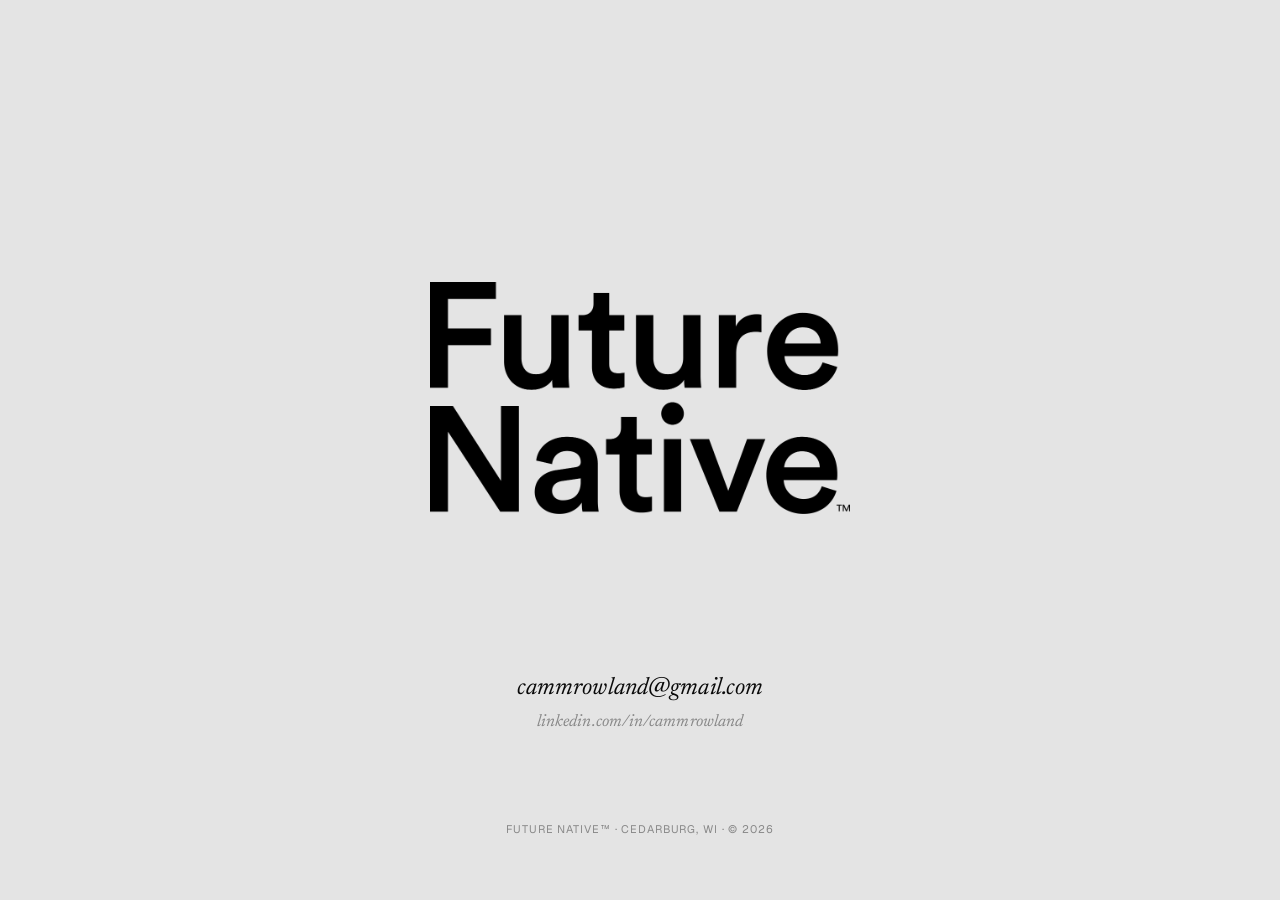
==== index.html @ f4a5a70e "Initial commit" ====
<!DOCTYPE html>
<html lang="en">
<head>
<meta charset="utf-8">
<meta name="viewport" content="width=device-width, initial-scale=1">
<title>Future Native</title>
<meta name="description" content="A studio practice in Cedarburg, Wisconsin.">
<meta property="og:title" content="Future Native">
<meta property="og:description" content="A studio practice in Cedarburg, Wisconsin.">
<meta property="og:image" content="og-image.png">
<meta property="og:type" content="website">
<meta property="og:url" content="https://futurenative.com/">
<meta name="twitter:card" content="summary_large_image">
<link rel="icon" type="image/png" href="fn-logo.png">
<link rel="preconnect" href="https://fonts.googleapis.com">
<link rel="preconnect" href="https://fonts.gstatic.com" crossorigin>
<link href="https://fonts.googleapis.com/css2?family=Geist:wght@400;500&family=Newsreader:ital,wght@0,400;1,400&display=swap" rel="stylesheet">
<link rel="stylesheet" href="style.css">
</head>
<body>
<main>
  <section class="hero">
    <img class="logo" src="fn-logo.png" alt="Future Native">
  </section>
  <section class="contact">
    <a href="mailto:cammrowland@gmail.com">cammrowland@gmail.com</a>
    <a class="contact-secondary" href="https://www.linkedin.com/in/cammrowland/" target="_blank" rel="noopener noreferrer">linkedin.com/in/cammrowland</a>
  </section>
  <footer>
    Future Native&trade; &middot; Cedarburg, WI &middot; &copy; 2026
  </footer>
</main>
<script src="script.js"></script>
</body>
</html>
---- style.css ----
:root {
  --bg: #E4E4E4;
  --ink: #0A0A0A;
  --muted: #888;
  --serif: "Newsreader", Georgia, "Times New Roman", serif;
  --sans: "Geist", -apple-system, BlinkMacSystemFont, "Segoe UI", system-ui, sans-serif;
}

* {
  box-sizing: border-box;
  margin: 0;
  padding: 0;
}

html, body {
  height: 100%;
}

body {
  background: var(--bg);
  color: var(--ink);
  font-family: var(--serif);
  -webkit-font-smoothing: antialiased;
  -moz-osx-font-smoothing: grayscale;
  text-rendering: optimizeLegibility;
}

main {
  min-height: 100vh;
  min-height: 100dvh;
  width: 100%;
  max-width: 900px;
  margin: 0 auto;
  padding: clamp(2rem, 6vw, 4rem) clamp(1.25rem, 4vw, 2rem);
  display: grid;
  grid-template-rows: 1fr auto 1fr auto;
  align-items: center;
  justify-items: center;
  row-gap: clamp(3rem, 10vh, 6rem);
}

.hero {
  grid-row: 2;
  width: 100%;
  display: flex;
  justify-content: center;
  align-items: center;
}

.logo {
  width: min(420px, 60vw);
  height: auto;
  display: block;
  mix-blend-mode: multiply;
  opacity: 0;
  transform: translateY(8px);
  transition: opacity 900ms ease, transform 900ms ease;
}

.contact {
  grid-row: 3;
  align-self: start;
  margin-top: clamp(2rem, 8vh, 5rem);
  display: flex;
  flex-direction: column;
  align-items: center;
  gap: 14px;
  text-align: center;
}

.contact a {
  font-family: var(--serif);
  font-style: italic;
  font-weight: 400;
  font-size: clamp(1.125rem, 2.4vw, 1.5rem);
  color: var(--ink);
  text-decoration: none;
  letter-spacing: 0.005em;
  opacity: 0;
  transform: translateY(8px);
  transition: opacity 900ms ease 200ms, transform 900ms ease 200ms, color 200ms ease;
  display: inline-block;
}

.contact a.contact-secondary {
  font-size: clamp(0.7875rem, 1.68vw, 1.05rem);
  color: var(--muted);
}

.contact a:hover,
.contact a:focus-visible {
  color: #333;
}

.contact a.contact-secondary:hover,
.contact a.contact-secondary:focus-visible {
  color: #555;
}

.contact a:focus-visible {
  outline: 1px solid var(--ink);
  outline-offset: 6px;
  border-radius: 2px;
}

footer {
  grid-row: 4;
  font-family: var(--sans);
  font-size: 0.6875rem;
  letter-spacing: 0.08em;
  text-transform: uppercase;
  color: var(--muted);
  text-align: center;
  opacity: 0;
  transform: translateY(8px);
  transition: opacity 900ms ease 400ms, transform 900ms ease 400ms;
}

.is-loaded .logo,
.is-loaded .contact a,
.is-loaded footer {
  opacity: 1;
  transform: translateY(0);
}

@media (max-width: 600px) {
  main {
    row-gap: clamp(2rem, 6vh, 3rem);
  }
  .contact {
    margin-top: clamp(1.5rem, 5vh, 3rem);
  }
}

@media (prefers-reduced-motion: reduce) {
  .logo,
  .contact a,
  footer {
    transition: none;
    opacity: 1;
    transform: none;
  }
}
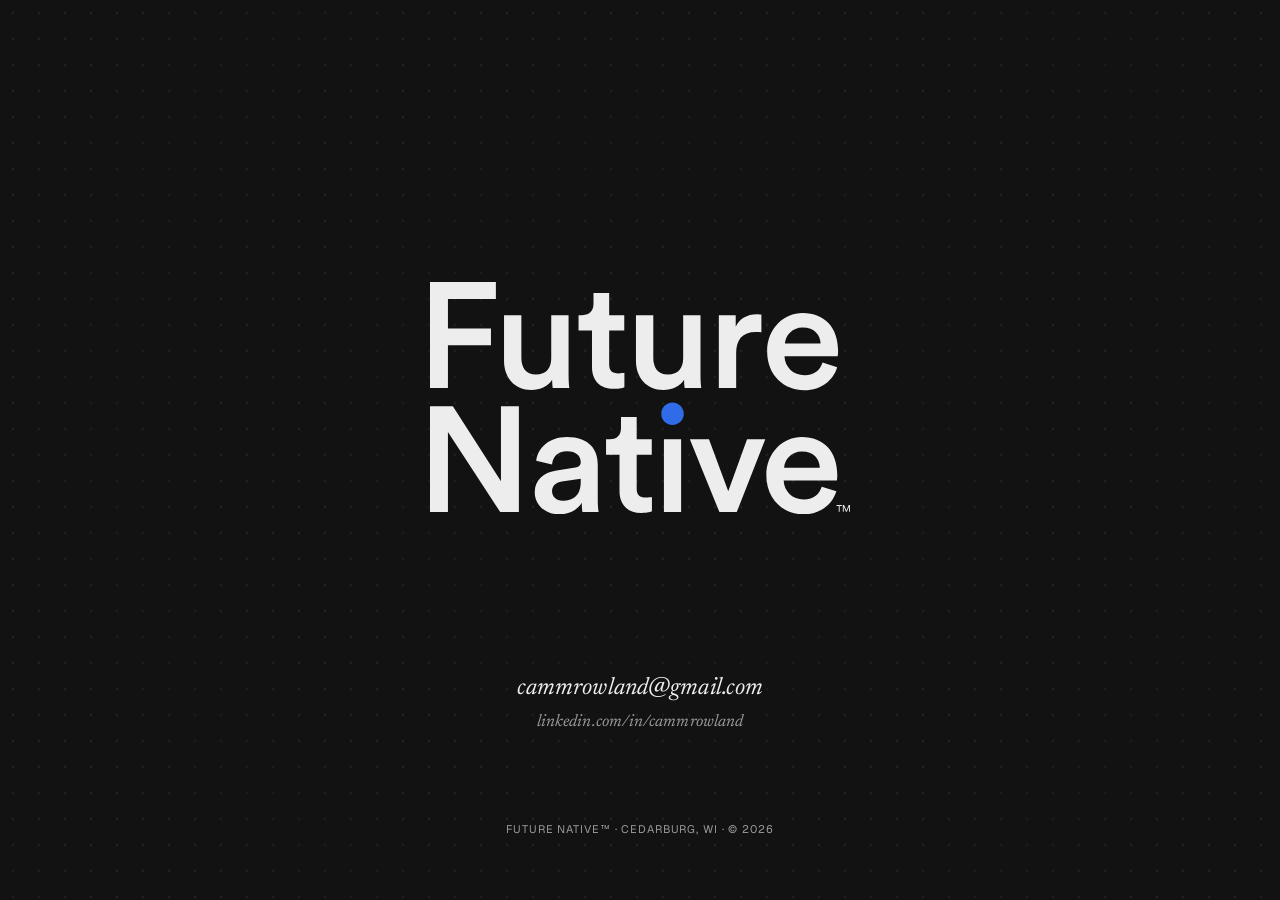
==== commit 6654bc2f: "Add animated favicon, vector logo, dark mode, and radial dot-grid background" ====
--- a/index.html
+++ b/index.html
@@ -11,16 +11,39 @@
 <meta property="og:type" content="website">
 <meta property="og:url" content="https://futurenative.com/">
 <meta name="twitter:card" content="summary_large_image">
-<link rel="icon" type="image/png" href="fn-logo.png">
+<link rel="icon" type="image/png" href="">
 <link rel="preconnect" href="https://fonts.googleapis.com">
 <link rel="preconnect" href="https://fonts.gstatic.com" crossorigin>
 <link href="https://fonts.googleapis.com/css2?family=Geist:wght@400;500&family=Newsreader:ital,wght@0,400;1,400&display=swap" rel="stylesheet">
 <link rel="stylesheet" href="style.css">
 </head>
 <body>
+<canvas id="grid" aria-hidden="true"></canvas>
 <main>
   <section class="hero">
-    <img class="logo" src="fn-logo.png" alt="Future Native">
+    <svg class="logo" role="img" aria-label="Future Native" xmlns="http://www.w3.org/2000/svg" viewBox="0 0 439.63 243.2">
+      <g id="Layer_1-2" data-name="Layer 1">
+        <g>
+          <path d="M0,110.86V0h68.95v17.67H18.76v31.11h45.03v17.36H18.76v44.72H0Z"/>
+          <path d="M106.26,113.05c-18.14,0-28.77-13.45-28.77-30.33v-48h18.14v44.72c0,9.38,4.38,17.36,15.32,17.36s15.95-7.04,15.95-17.04v-45.03h18.14v62.23c0,6.25.47,11.1.78,13.92h-17.36c-.31-1.72-.62-5.32-.62-8.44-3.75,6.88-12.67,10.63-21.58,10.63Z"/>
+          <path d="M187.55,34.71h15.79v16.1h-15.79v35.34c0,6.72,2.97,9.54,9.69,9.54,2.5,0,5.47-.47,6.25-.63v15.01c-1.09.47-4.53,1.72-11.1,1.72-14.07,0-22.83-8.44-22.83-22.67v-38.31h-14.07v-16.1h3.91c8.13,0,11.73-5.16,11.73-11.88v-11.41h16.42v23.3Z"/>
+          <path d="M244.36,113.05c-18.14,0-28.77-13.45-28.77-30.33v-48h18.14v44.72c0,9.38,4.38,17.36,15.32,17.36s15.95-7.04,15.95-17.04v-45.03h18.14v62.23c0,6.25.47,11.1.78,13.92h-17.36c-.31-1.72-.62-5.32-.62-8.44-3.75,6.88-12.67,10.63-21.58,10.63Z"/>
+          <path d="M346.9,52.69c-2.03-.31-4.06-.47-5.94-.47-14.07,0-20.48,8.13-20.48,22.36v36.27h-18.14V34.71h17.67v12.2c3.6-8.29,12.04-13.13,22.04-13.13,2.19,0,4.07.31,4.85.47v18.45Z"/>
+          <path d="M426.24,89.12c-4.07,13.29-16.11,24.08-34.4,24.08-20.64,0-38.93-15.01-38.93-40.81,0-24.08,17.83-40.03,37.06-40.03,23.45,0,37.21,15.48,37.21,39.56,0,2.97-.31,5.47-.47,5.79h-55.66c.47,11.57,9.54,19.86,20.79,19.86s16.57-5.79,19.08-13.29l15.32,4.85ZM408.88,64.42c-.31-8.91-6.25-16.89-18.76-16.89-11.41,0-17.98,8.76-18.61,16.89h37.37Z"/>
+          <path d="M73.49,240.86l-54.73-83.96v83.96H0v-110.86h23.92l50.35,78.65v-78.65h18.76v110.86h-19.54Z"/>
+          <path d="M132.6,197.23l19.54-2.97c4.38-.63,5.63-2.81,5.63-5.47,0-6.41-4.38-11.57-14.38-11.57s-14.86,6.1-15.64,13.76l-16.57-3.75c1.41-13.13,13.29-24.86,32.05-24.86,23.46,0,32.37,13.29,32.37,28.46v37.84c0,6.88.78,11.41.94,12.2h-16.89c-.16-.47-.78-3.6-.78-9.69-3.6,5.79-11.1,12.04-23.45,12.04-15.95,0-25.8-10.94-25.8-22.98,0-13.6,10.01-21.11,22.98-22.98ZM157.77,209.27v-3.44l-19.86,2.97c-5.63.94-10.16,4.07-10.16,10.32,0,5.16,3.91,9.85,11.1,9.85,10.16,0,18.92-4.85,18.92-19.7Z"/>
+          <path d="M216.34,164.71h15.79v16.1h-15.79v35.34c0,6.72,2.97,9.54,9.7,9.54,2.5,0,5.47-.47,6.25-.63v15.01c-1.09.47-4.54,1.72-11.1,1.72-14.07,0-22.83-8.44-22.83-22.67v-38.31h-14.07v-16.1h3.91c8.13,0,11.73-5.16,11.73-11.88v-11.41h16.42v23.3Z"/>
+          <path id="logo-tittle" d="M253.78,126.09c6.57,0,11.88,5.32,11.88,11.88s-5.32,11.73-11.88,11.73-11.73-5.16-11.73-11.73,5.32-11.88,11.73-11.88Z"/>
+          <path d="M244.86,240.86v-76.15h17.98v76.15h-17.98Z"/>
+          <path d="M321.1,240.86h-18.14l-30.96-76.15h20.01l20.17,54.41,19.7-54.41h19.08l-29.87,76.15Z"/>
+          <path d="M425.38,219.12c-4.07,13.29-16.11,24.08-34.4,24.08-20.64,0-38.93-15.01-38.93-40.81,0-24.08,17.83-40.03,37.06-40.03,23.45,0,37.21,15.48,37.21,39.56,0,2.97-.31,5.47-.47,5.79h-55.66c.47,11.57,9.54,19.86,20.79,19.86s16.57-5.79,19.08-13.29l15.32,4.85ZM408.03,194.42c-.31-8.91-6.25-16.89-18.76-16.89-11.41,0-17.98,8.76-18.61,16.89h37.37Z"/>
+        </g>
+        <g>
+          <path d="M428.82,234.42v6.04h-.96v-6.04h-2.32v-.89h5.59v.89h-2.32Z"/>
+          <path d="M438.68,240.46v-5.4l-2.37,5.4h-.88l-2.35-5.4v5.4h-.95v-6.93h1.3l2.45,5.64,2.46-5.64h1.28v6.93h-.95Z"/>
+        </g>
+      </g>
+    </svg>
   </section>
   <section class="contact">
     <a href="mailto:cammrowland@gmail.com">cammrowland@gmail.com</a>
@@ -31,5 +54,7 @@
   </footer>
 </main>
 <script src="script.js"></script>
+<script src="favicon-animation.js"></script>
+<script src="dot-grid.js"></script>
 </body>
 </html>
--- a/style.css
+++ b/style.css
@@ -1,7 +1,7 @@
 :root {
-  --bg: #E4E4E4;
-  --ink: #0A0A0A;
-  --muted: #888;
+  --bg: #121212;
+  --ink: #EDEDED;
+  --muted: #9A9A9A;
   --serif: "Newsreader", Georgia, "Times New Roman", serif;
   --sans: "Geist", -apple-system, BlinkMacSystemFont, "Segoe UI", system-ui, sans-serif;
 }
@@ -25,7 +25,21 @@
   text-rendering: optimizeLegibility;
 }
 
+#grid {
+  position: fixed;
+  inset: 0;
+  width: 100%;
+  height: 100%;
+  z-index: 0;
+  display: block;
+  pointer-events: none;
+  opacity: 0;
+  transition: opacity 900ms ease;
+}
+
 main {
+  position: relative;
+  z-index: 1;
   min-height: 100vh;
   min-height: 100dvh;
   width: 100%;
@@ -51,7 +65,7 @@
   width: min(420px, 60vw);
   height: auto;
   display: block;
-  mix-blend-mode: multiply;
+  fill: var(--ink);
   opacity: 0;
   transform: translateY(8px);
   transition: opacity 900ms ease, transform 900ms ease;
@@ -89,12 +103,12 @@
 
 .contact a:hover,
 .contact a:focus-visible {
-  color: #333;
+  color: #C4C4C4;
 }
 
 .contact a.contact-secondary:hover,
 .contact a.contact-secondary:focus-visible {
-  color: #555;
+  color: #CDCDCD;
 }
 
 .contact a:focus-visible {
@@ -116,6 +130,7 @@
   transition: opacity 900ms ease 400ms, transform 900ms ease 400ms;
 }
 
+.is-loaded #grid,
 .is-loaded .logo,
 .is-loaded .contact a,
 .is-loaded footer {
@@ -133,6 +148,7 @@
 }
 
 @media (prefers-reduced-motion: reduce) {
+  #grid,
   .logo,
   .contact a,
   footer {
